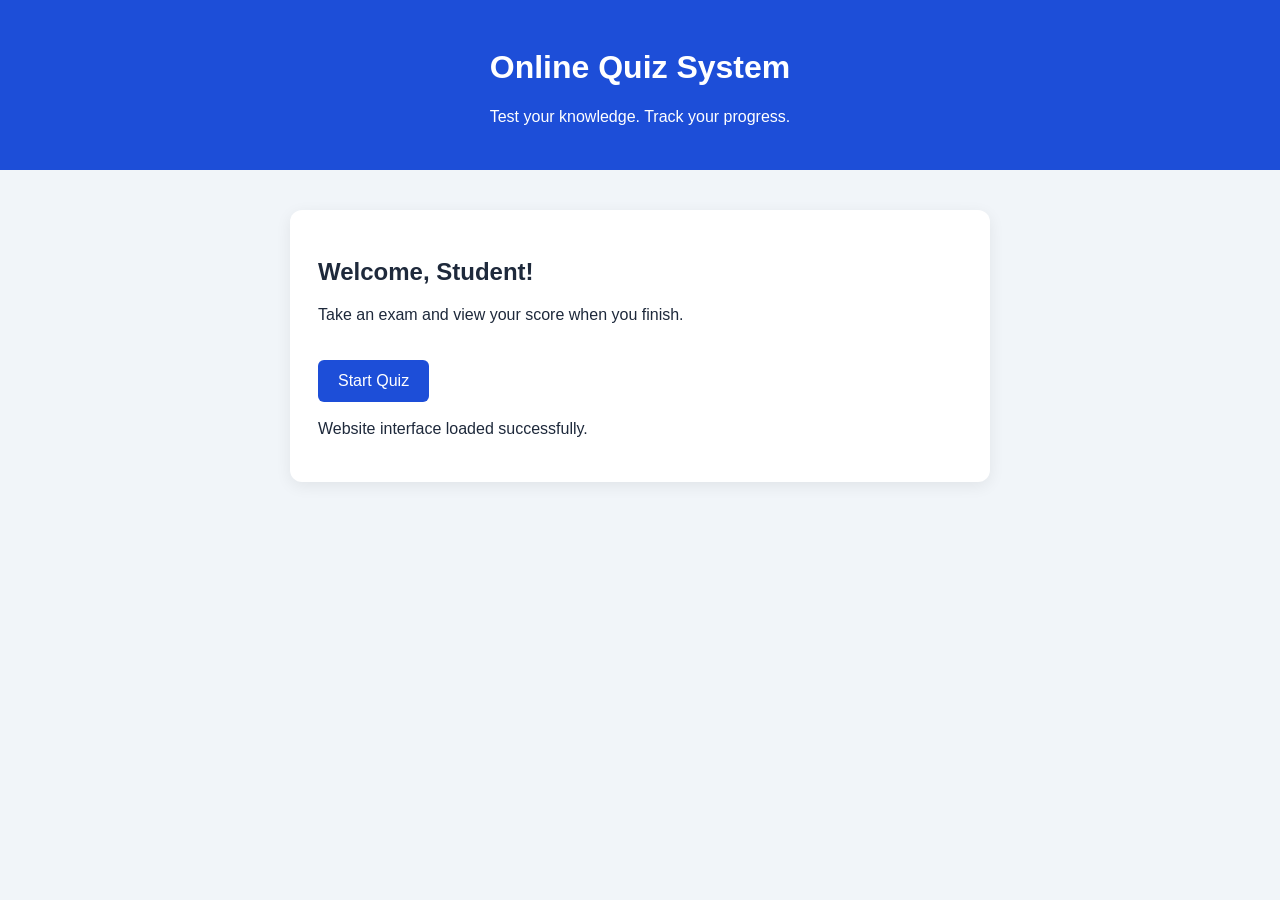
==== web/index.html @ 0f636930 "Organize quiz website files" ====
<!DOCTYPE html>
<html lang="en">

<head>
    <meta charset="UTF-8">
    <meta name="viewport" content="width=device-width, initial-scale=1.0">
    <title>Online Quiz and Examination System</title>
    <link rel="stylesheet" href="style.css">
</head>

<body>
    <header>
        <h1>Online Quiz System</h1>
        <p>Test your knowledge. Track your progress.</p>
    </header>

    <main>
        <section class="panel">
            <h2>Welcome, Student!</h2>
            <p>Take an exam and view your score when you finish.</p>
            <button id="startBtn">Start Quiz</button>
            <p id="status">Website interface loaded successfully.</p>
        </section>
    </main>

    <script src="app.js"></script>
</body>

</html>
---- web/style.css ----
body {
    margin: 0;
    font-family: Arial, sans-serif;
    background: #f1f5f9;
    color: #1e293b;
}

header {
    background: #1d4ed8;
    color: white;
    text-align: center;
    padding: 28px 16px;
}

main {
    max-width: 700px;
    margin: 40px auto;
    padding: 0 16px;
}

.panel {
    background: white;
    padding: 28px;
    border-radius: 12px;
    box-shadow: 0 4px 16px #00000012;
}

label {
    display: block;
    margin-top: 16px;
    margin-bottom: 6px;
    font-weight: bold;
}

input[type="text"] {
    box-sizing: border-box;
    width: 100%;
    padding: 11px;
    border: 1px solid #cbd5e1;
    border-radius: 6px;
    font-size: 16px;
}

.question {
    margin: 24px 0;
    padding-bottom: 16px;
    border-bottom: 1px solid #e2e8f0;
}

.option {
    display: block;
    margin: 12px 0;
    font-weight: normal;
}

button {
    margin-top: 20px;
    background: #1d4ed8;
    color: white;
    border: none;
    border-radius: 6px;
    padding: 12px 20px;
    cursor: pointer;
    font-size: 16px;
}

button:hover {
    background: #1e40af;
}

#status {
    margin-top: 18px;
}

#result {
    margin-top: 24px;
    padding: 16px;
    background: #dcfce7;
    border-radius: 8px;
}
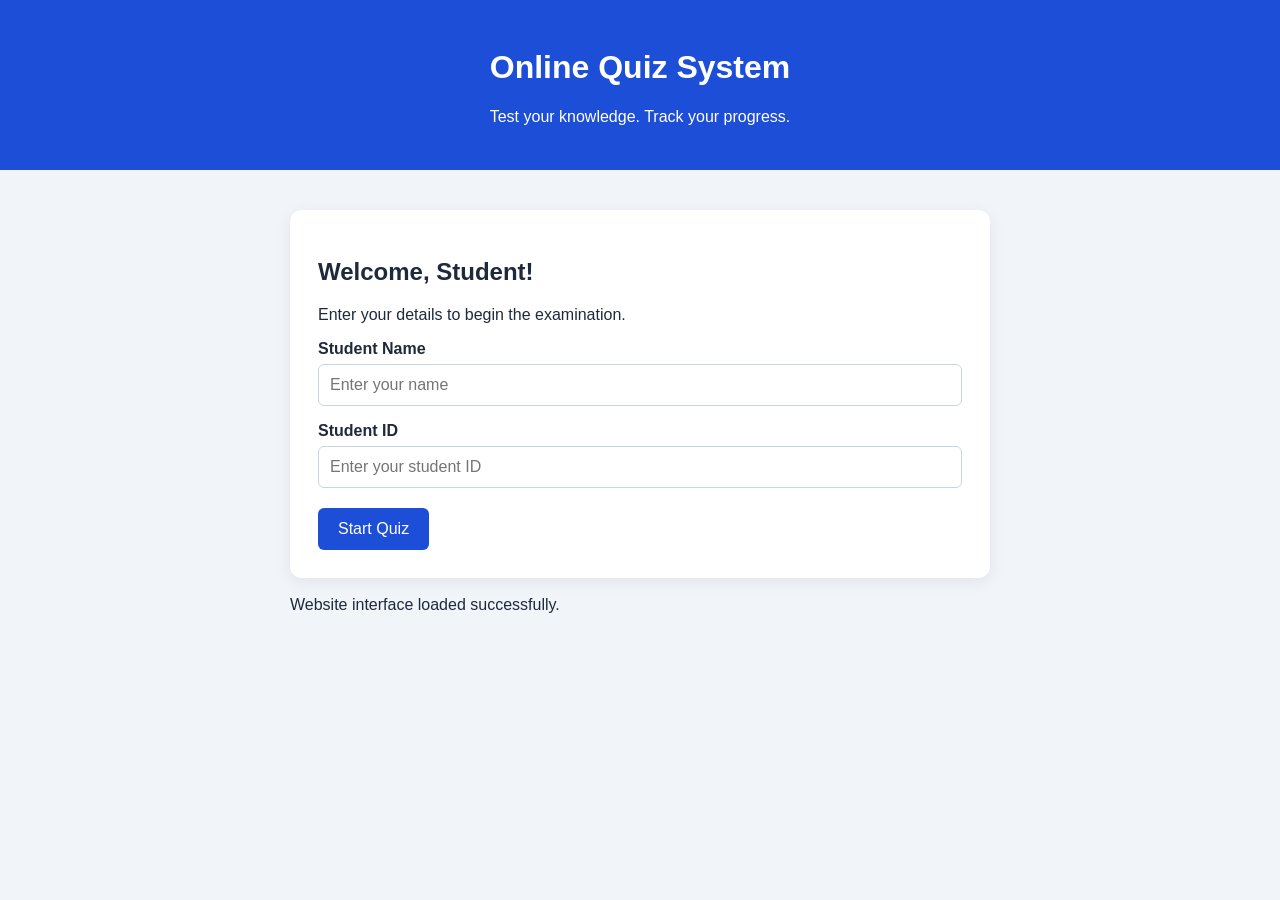
==== commit ba9a1264: "Complete quiz system with teacher dashboard" ====
--- a/web/index.html
+++ b/web/index.html
@@ -15,12 +15,25 @@
     </header>
 
     <main>
-        <section class="panel">
+        <section class="panel" id="welcome">
             <h2>Welcome, Student!</h2>
-            <p>Take an exam and view your score when you finish.</p>
-            <button id="startBtn">Start Quiz</button>
-            <p id="status">Website interface loaded successfully.</p>
+            <p>Enter your details to begin the examination.</p>
+
+            <label for="studentName">Student Name</label>
+            <input type="text" id="studentName" placeholder="Enter your name" required>
+
+            <label for="studentId">Student ID</label>
+            <input type="text" id="studentId" placeholder="Enter your student ID" required>
+
+            <button type="button" id="startBtn">Start Quiz</button>
         </section>
+
+        <p id="status" role="status">Website interface loaded successfully.</p>
+
+        <form id="quizForm" hidden>
+            <div id="questions"></div>
+            <button type="submit">Submit Answers</button>
+        </form>
     </main>
 
     <script src="app.js"></script>
